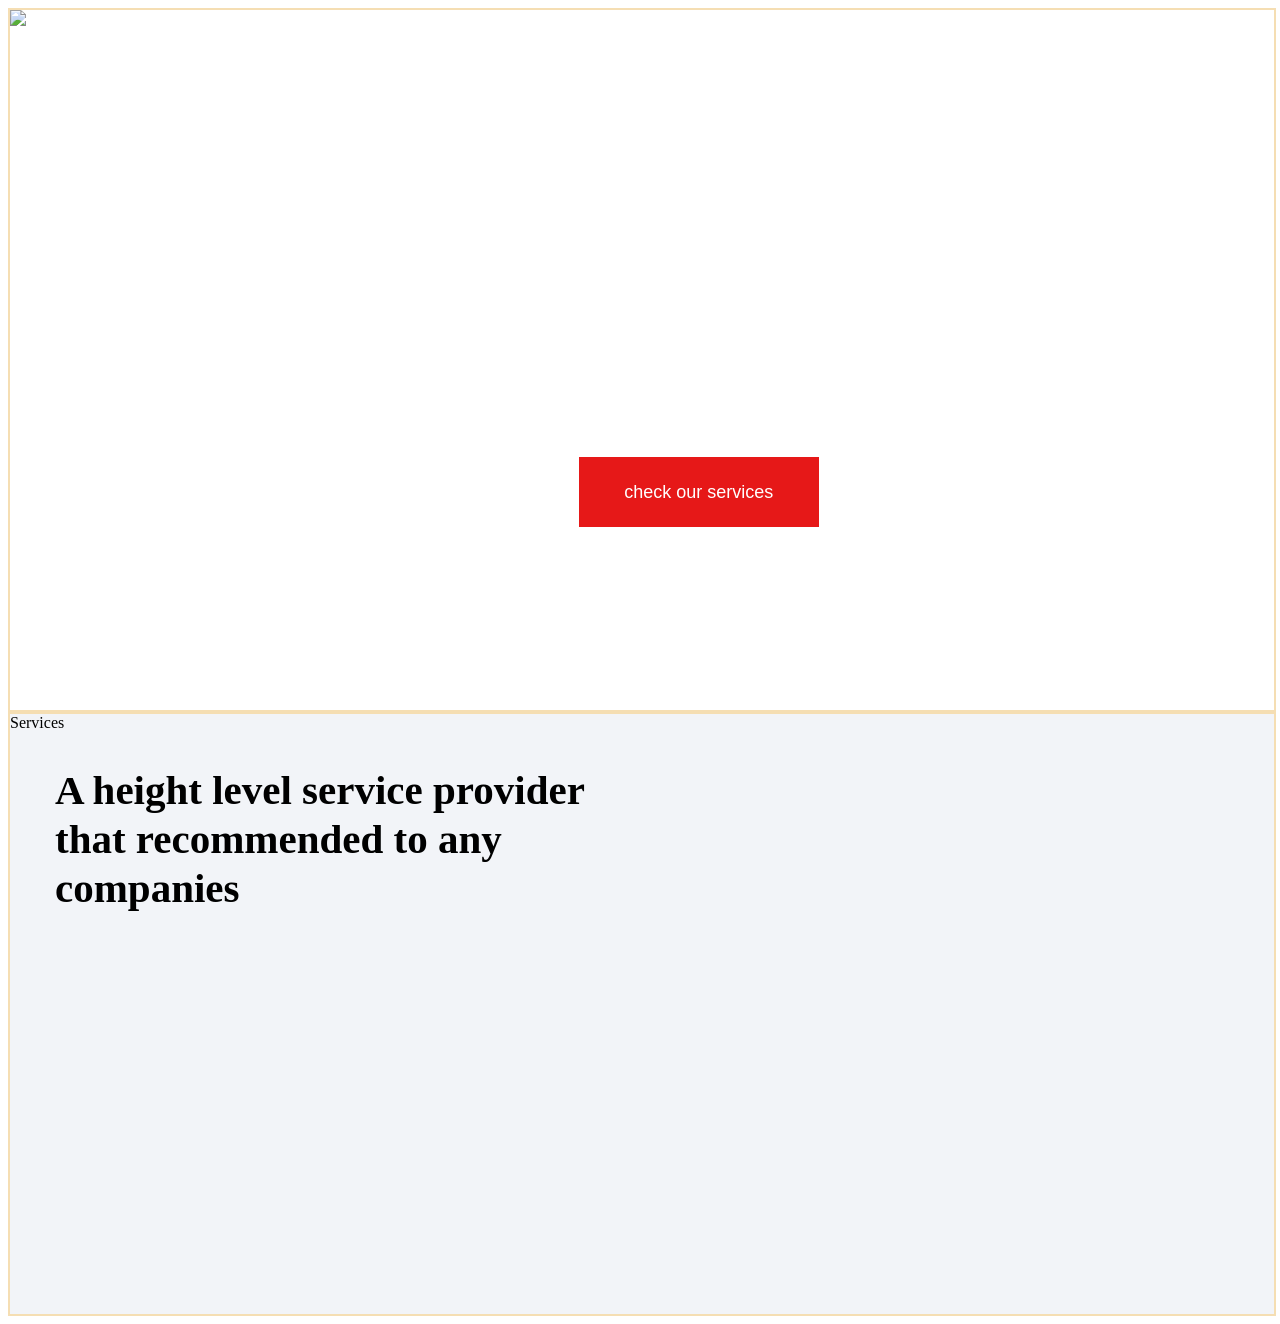
==== project.html @ 94dccc52 "project" ====
<!DOCTYPE html>
<html lang="en">

<head>
    <meta charset="UTF-8">
    <meta name="viewport" content="width=device-width, initial-scale=1.0">
    <title>Document</title>
    <link rel="stylesheet" href="project.css">

</head>

<body>
    <section>
        <div class="background">
            <div><img src="https://preview.colorlib.com/theme/lendo/assets/img/logo/logo.png.webp">
                <ul class="header">
                    <li>Home</li>
                    <li>Services</li>
                    <li> Project</li>
                    <li>About</li>
                    <li>Blog</li>
                    <li>Contact</li>
                </ul>
            </div>
            <p class="para">Best technology and awesome <br>service we offer</p>
            <p class="line">Ullamcorper fringi tortor consec adipis elit sed do eiusmod tempor.</p><br><br>
            <button type="button" class="btn">check our services</button>
        </div>
        <div class="area">
            <span> Services</span>
            <h2 class="head">A height level service provider<br> that recommended to any <br>companies</h2>

        </div>
    </section>


</body>

</html>
---- project.css ----
.background {
    background-image: url(../project/image/01.jpg);
    background-position: center;
    height: 700px;
    width: 100%;
    border: 2px solid wheat;


}

.header {
    display: flex;
    color: white;
    list-style: none;
    gap: 20px;


}

.para {
    font-family: "Jost", sans-serif;
    line-height: 1.2;
    font-weight: 500;
    font-size: 60px;
    color: white;
    text-align: center;
    padding: 25px;
}

.line {
    text-align: center;
    color: #fff;
    font-size: 20px;
}

.btn {
    text-align: center;
    background-color: #E61818;
    font-size: 18px;
    color: #fff;
    height: 70px;
    width: 240px;
    margin-left: 45%;
    border: none;
}

.area {
    background-color: #F2F4F8;
    height: 600px;
    width: 100%;
    border: 2px solid wheat;
}

.head {
    font-size: 41px;
    display: block;
    line-height: 1.2;
    margin-bottom: 12px;
    padding-left: 45px;
    position: relative;
}
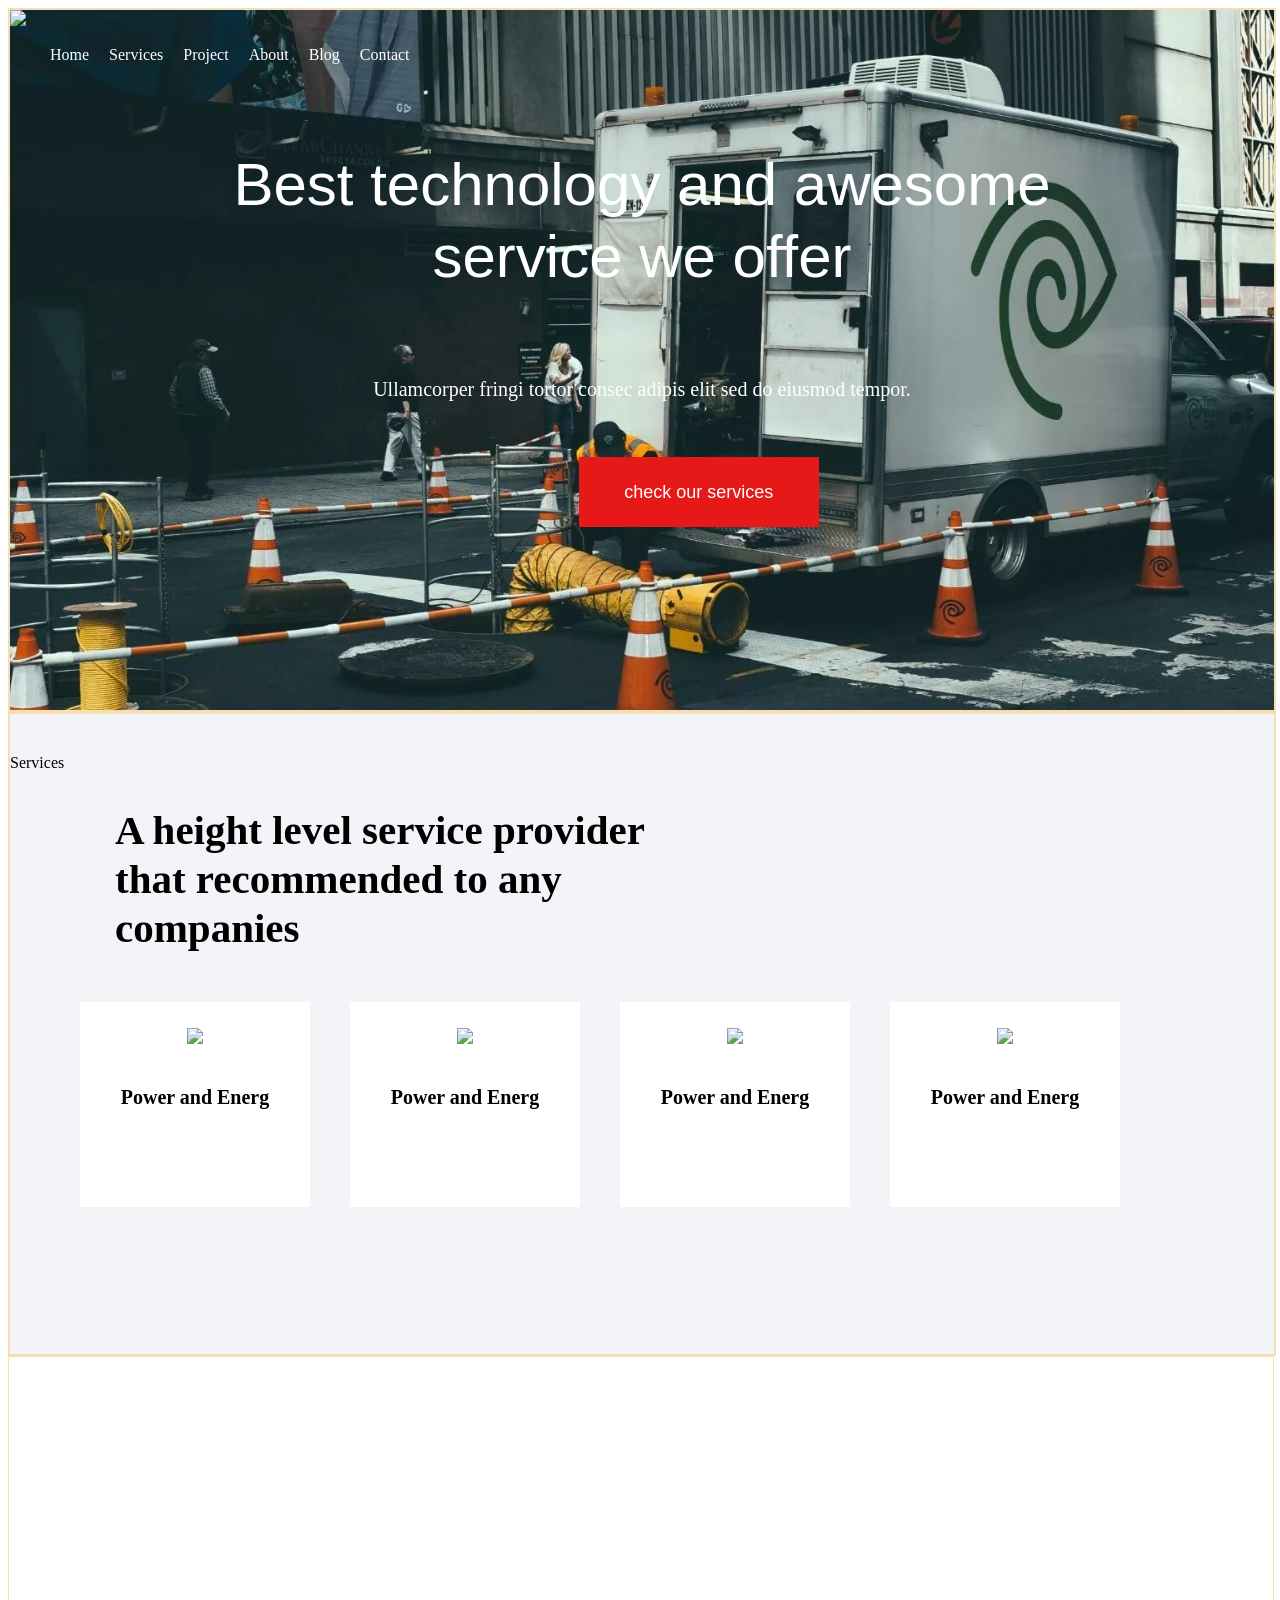
==== commit 30f4f7dd: "project" ====
--- a/project.html
+++ b/project.html
@@ -11,8 +11,8 @@
 
 <body>
     <section>
-        <div class="background">
-            <div><img src="https://preview.colorlib.com/theme/lendo/assets/img/logo/logo.png.webp">
+        <div class="background_contanier">
+            <div class="boder"><img src="https://preview.colorlib.com/theme/lendo/assets/img/logo/logo.png.webp">
                 <ul class="header">
                     <li>Home</li>
                     <li>Services</li>
@@ -28,7 +28,25 @@
         </div>
         <div class="area">
             <span> Services</span>
-            <h2 class="head">A height level service provider<br> that recommended to any <br>companies</h2>
+            <h2 class="head">A height level service provider<br> that recommended to any <br>companies</h2><br><br>
+            <div class="services_container">
+                <div class="box1"><img src=" https://preview.colorlib.com/theme/lendo/assets/img/icon/services1.svg">
+                    <br><br><span><b>Power and Energ</b></span>
+                </div>
+                <div class="box1"> <img
+                        src=" https://preview.colorlib.com/theme/lendo/assets/img/icon/services2.svg"><br><br><span><b>Power
+                            and Energ</b></span> </div>
+                <div class="box1"> <img
+                        src="https://preview.colorlib.com/theme/lendo/assets/img/icon/services3.svg"><br><br><span><b>Power
+                            and Energ</b></span> </div>
+                <div class="box1"> <img
+                        src="https://preview.colorlib.com/theme/lendo/assets/img/icon/services4.svg"><br><br><span><b>Power
+                            and Energ</b></span> </div>
+            </div>
+
+        </div>
+        <div class="details">
+            <div class="box2"></div>
 
         </div>
     </section>
--- a/project.css
+++ b/project.css
@@ -1,5 +1,5 @@
-.background {
-    background-image: url(../project/image/01.jpg);
+.background_contanier {
+    background: url(./image/01.jpg);
     background-position: center;
     height: 700px;
     width: 100%;
@@ -8,9 +8,16 @@
 
 }
 
+.border {
+    height: 150px;
+    width: 100%;
+    border: 1px solid#fff;
+
+}
+
 .header {
     display: flex;
-    color: white;
+    color: #fff;
     list-style: none;
     gap: 20px;
 
@@ -22,7 +29,7 @@
     line-height: 1.2;
     font-weight: 500;
     font-size: 60px;
-    color: white;
+    color: #fff;
     text-align: center;
     padding: 25px;
 }
@@ -49,6 +56,8 @@
     height: 600px;
     width: 100%;
     border: 2px solid wheat;
+    padding-top: 40px;
+
 }
 
 .head {
@@ -58,4 +67,38 @@
     margin-bottom: 12px;
     padding-left: 45px;
     position: relative;
+    margin-left: 60px;
+}
+
+.box1 {
+    height: 185px;
+    width: 230px;
+    border: 0.5px solid black;
+    text-align: center;
+    line-height: 1.5;
+    padding-top: 20px;
+    font-size: 20px;
+    background-color: white;
+    border: none;
+
+
+
+
+}
+
+.services_container {
+    display: flex;
+    gap: 40px;
+    border-radius: 20px;
+    margin-left: 70px;
+
+
+}
+
+.details {
+    height: 700px;
+    width: 100%;
+    border: 1px solid wheat;
+    background-image: url(../website/images/center.webp);
+    background-position: center;
 }
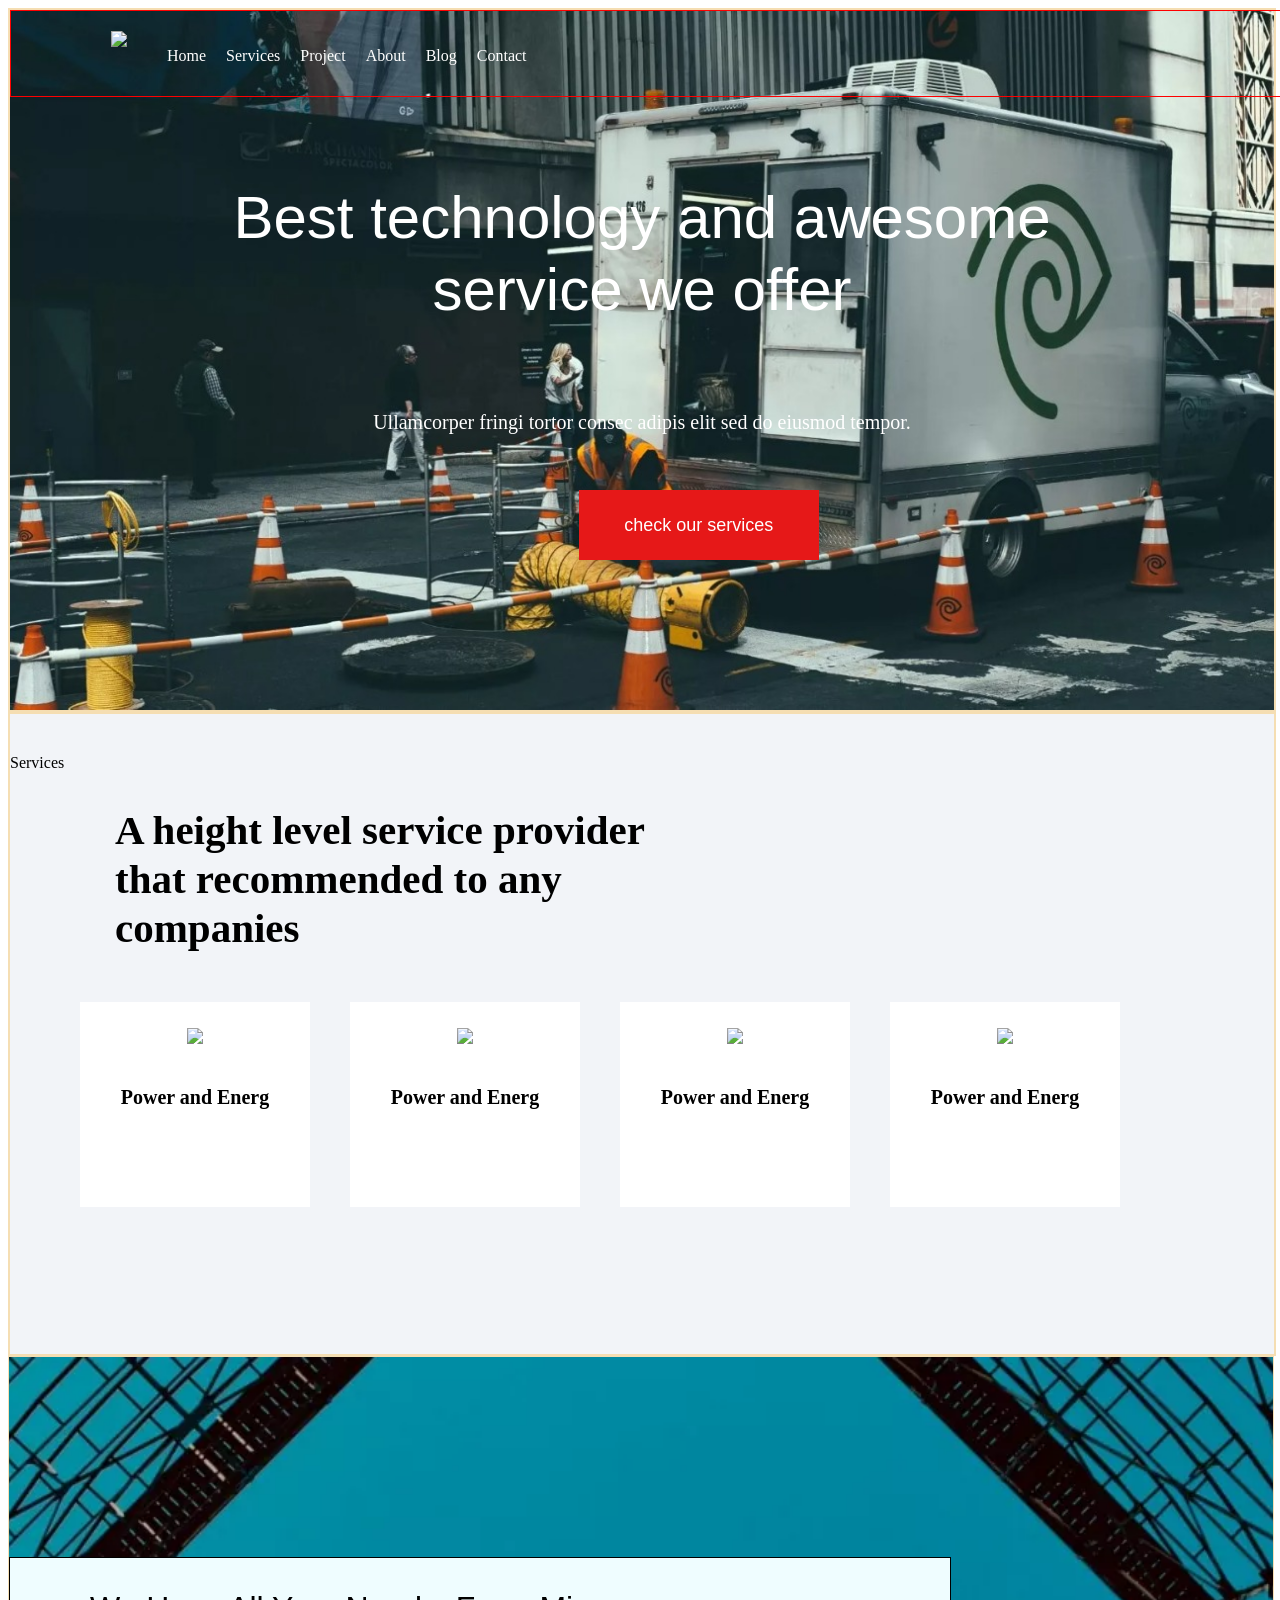
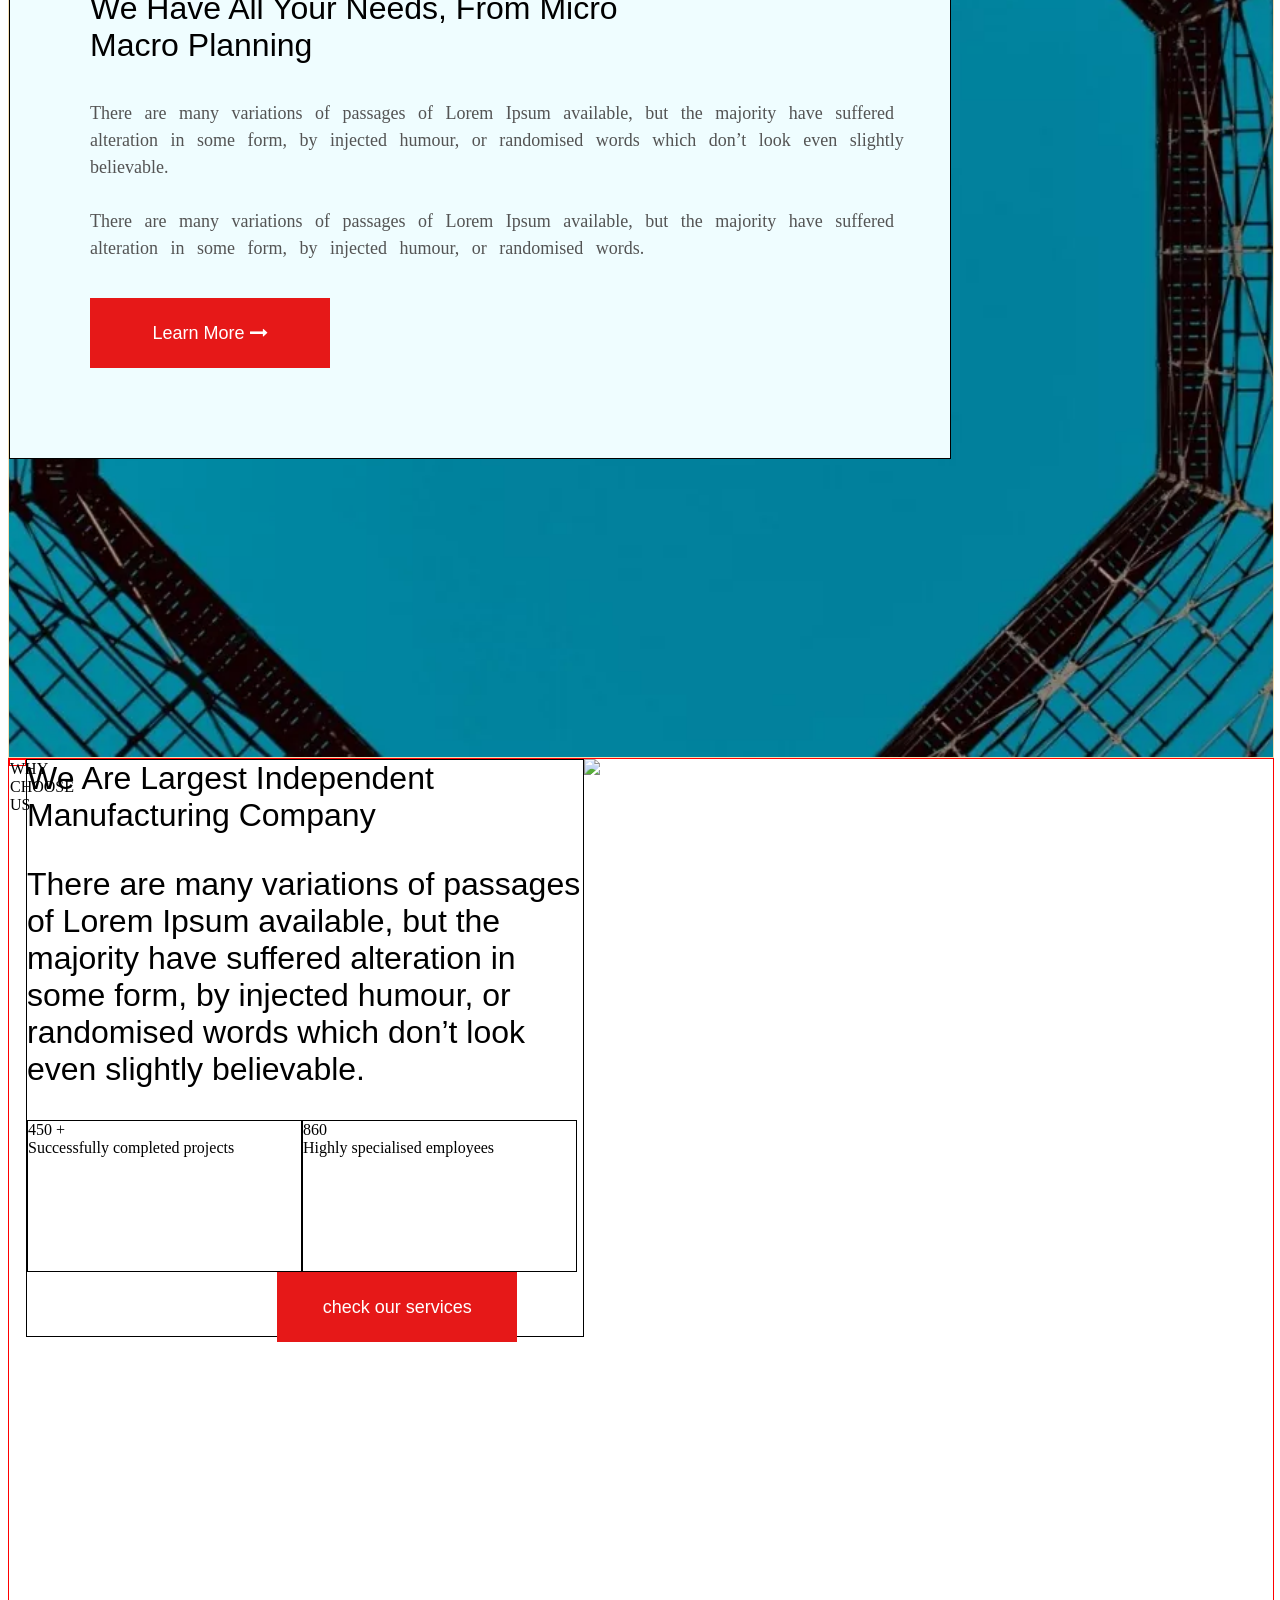
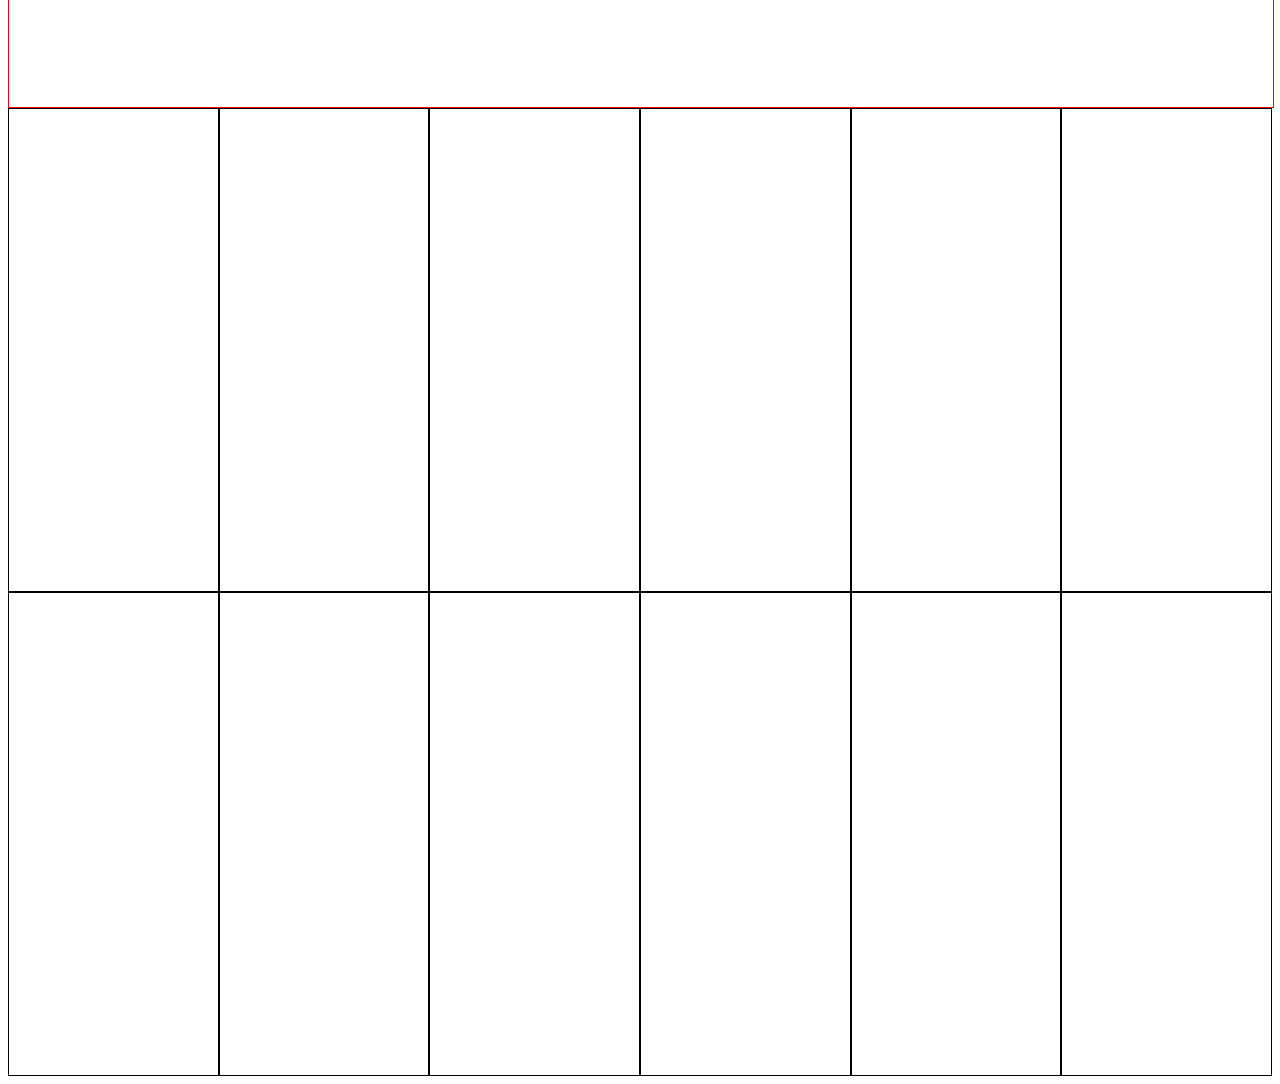
==== commit e8ad6b5f: "project" ====
--- a/project.html
+++ b/project.html
@@ -6,13 +6,15 @@
     <meta name="viewport" content="width=device-width, initial-scale=1.0">
     <title>Document</title>
     <link rel="stylesheet" href="project.css">
+    <link rel="stylesheet" href="https://cdnjs.cloudflare.com/ajax/libs/font-awesome/4.7.0/css/font-awesome.min.css">
 
 </head>
 
 <body>
     <section>
         <div class="background_contanier">
-            <div class="boder"><img src="https://preview.colorlib.com/theme/lendo/assets/img/logo/logo.png.webp">
+            <div class="border">
+                <img src="https://preview.colorlib.com/theme/lendo/assets/img/logo/logo.png.webp">
                 <ul class="header">
                     <li>Home</li>
                     <li>Services</li>
@@ -21,7 +23,9 @@
                     <li>Blog</li>
                     <li>Contact</li>
                 </ul>
+
             </div>
+
             <p class="para">Best technology and awesome <br>service we offer</p>
             <p class="line">Ullamcorper fringi tortor consec adipis elit sed do eiusmod tempor.</p><br><br>
             <button type="button" class="btn">check our services</button>
@@ -46,9 +50,49 @@
 
         </div>
         <div class="details">
-            <div class="box2"></div>
+            <div class="box2">
+                <p class="heading">We Have All Your Needs, From Micro <br>Macro Planning </p><br>
+
+                <p class="para01" >There are many variations of passages of Lorem Ipsum available, but the majority have suffered
+                    alteration in some form, by injected humour, or randomised words which don’t look even slightly
+                    believable.<br><br>
+
+                    There are many variations of passages of Lorem Ipsum available, but the majority have suffered
+                    alteration in some form, by injected humour, or randomised words.</p><br>
+
+                <button type="button" class="btn learn">Learn More       <i class="fa fa-long-arrow-right" style="color:#fff;"></i></button>
+            </div>
 
         </div>
+        <div class="section">
+            <div class="rotate"> WHY CHOOSE US</div>
+            <div class="section01">
+            <div class="heading">We Are Largest Independent Manufacturing Company     
+           <p>There are many variations of passages of Lorem Ipsum available, but the majority have suffered alteration in some form, by injected humour, or randomised words which don’t look even slightly believable.</p></div>
+           <div class="sec"> <div class="sec01">450 + <br>
+                Successfully completed projects</div>
+            <div class="sec02">860  <br>
+                Highly specialised employees</div></div>
+                <button type="button" class="btn">check our services</button>
+        </div>
+        <div class="section02"> <img src="	https://preview.colorlib.com/theme/lendo/assets/img/gallery/video-bg.jpg"></div>
+        </div>
+        <div class=""></div>
+        <div class="box">
+            <div class="img"></div>
+            <div class="img"></div>
+            <div class="img"></div>
+            <div class="img"></div>
+            <div class="img"></div>
+            <div class="img"></div>
+            <div class="img"></div>
+            <div class="img"></div>
+            <div class="img"></div>
+            <div class="img"></div>
+            <div class="img"></div>
+            <div class="img"></div>
+        </div>
+
     </section>
 
 
--- a/project.css
+++ b/project.css
@@ -4,14 +4,18 @@
     height: 700px;
     width: 100%;
     border: 2px solid wheat;
-
-
+    background-repeat: no-repeat;
+    background-size: cover
 }
 
 .border {
-    height: 150px;
+    height: 45px;
     width: 100%;
-    border: 1px solid#fff;
+    border: 1px solid red;
+    display: flex;
+    text-align: center;
+    padding: 20px;
+    padding-left: 100px;
 
 }
 
@@ -20,6 +24,7 @@
     color: #fff;
     list-style: none;
     gap: 20px;
+
 
 
 }
@@ -96,9 +101,88 @@
 }
 
 .details {
-    height: 700px;
+    height: 600px;
     width: 100%;
     border: 1px solid wheat;
-    background-image: url(../website/images/center.webp);
+    background-image: url(./image/center.webp);
     background-position: center;
+    padding-top: 200px;
+    padding-bottom: 200px;
+    background-repeat: no-repeat;
+    background-size: cover;
+}
+
+.box2 {
+    height: 500px;
+    width: 68%;
+    border: 1px solid;
+    background-color: #EFFDFF;
+    padding-left: 80px;
+}
+
+.heading {
+    font-weight: 400;
+    font-size: xx-large;
+    display: block;
+    font-family: "Jost", sans-serif;
+    margin-bottom: 0px;
+
+}
+
+.para01 {
+    word-spacing: 8px;
+    white-space: 5px;
+    font-size: large;
+    color: #545454;
+    font-size: 18px;
+    line-height: 27px;
+}
+
+.learn {
+    margin-left: 0%;
+}
+
+.section {
+    height: 948px;
+    width: 100%;
+    border: 1px solid red;
+    display: flex;
+}
+
+.rotate {
+    height: 5px;
+    width: 15px;
+    border: 1px solid red;
+}
+
+.section01 {
+    height: 576px;
+    width: 556px;
+    border: 1px solid;
+
+
+}
+
+.sec {
+    display: flex;
+}
+
+.sec01 {
+    height: 150px;
+    width: 273px;
+    border: 1px solid;
+}
+
+.sec02 {
+    height: 150px;
+    width: 273px;
+    border: 1px solid;
+}
+.box{
+    display: grid;
+    grid-template-columns:repeat(6, 1fr);
+}
+.img{
+    height: 482px;
+    border: 1px solid;
 }
